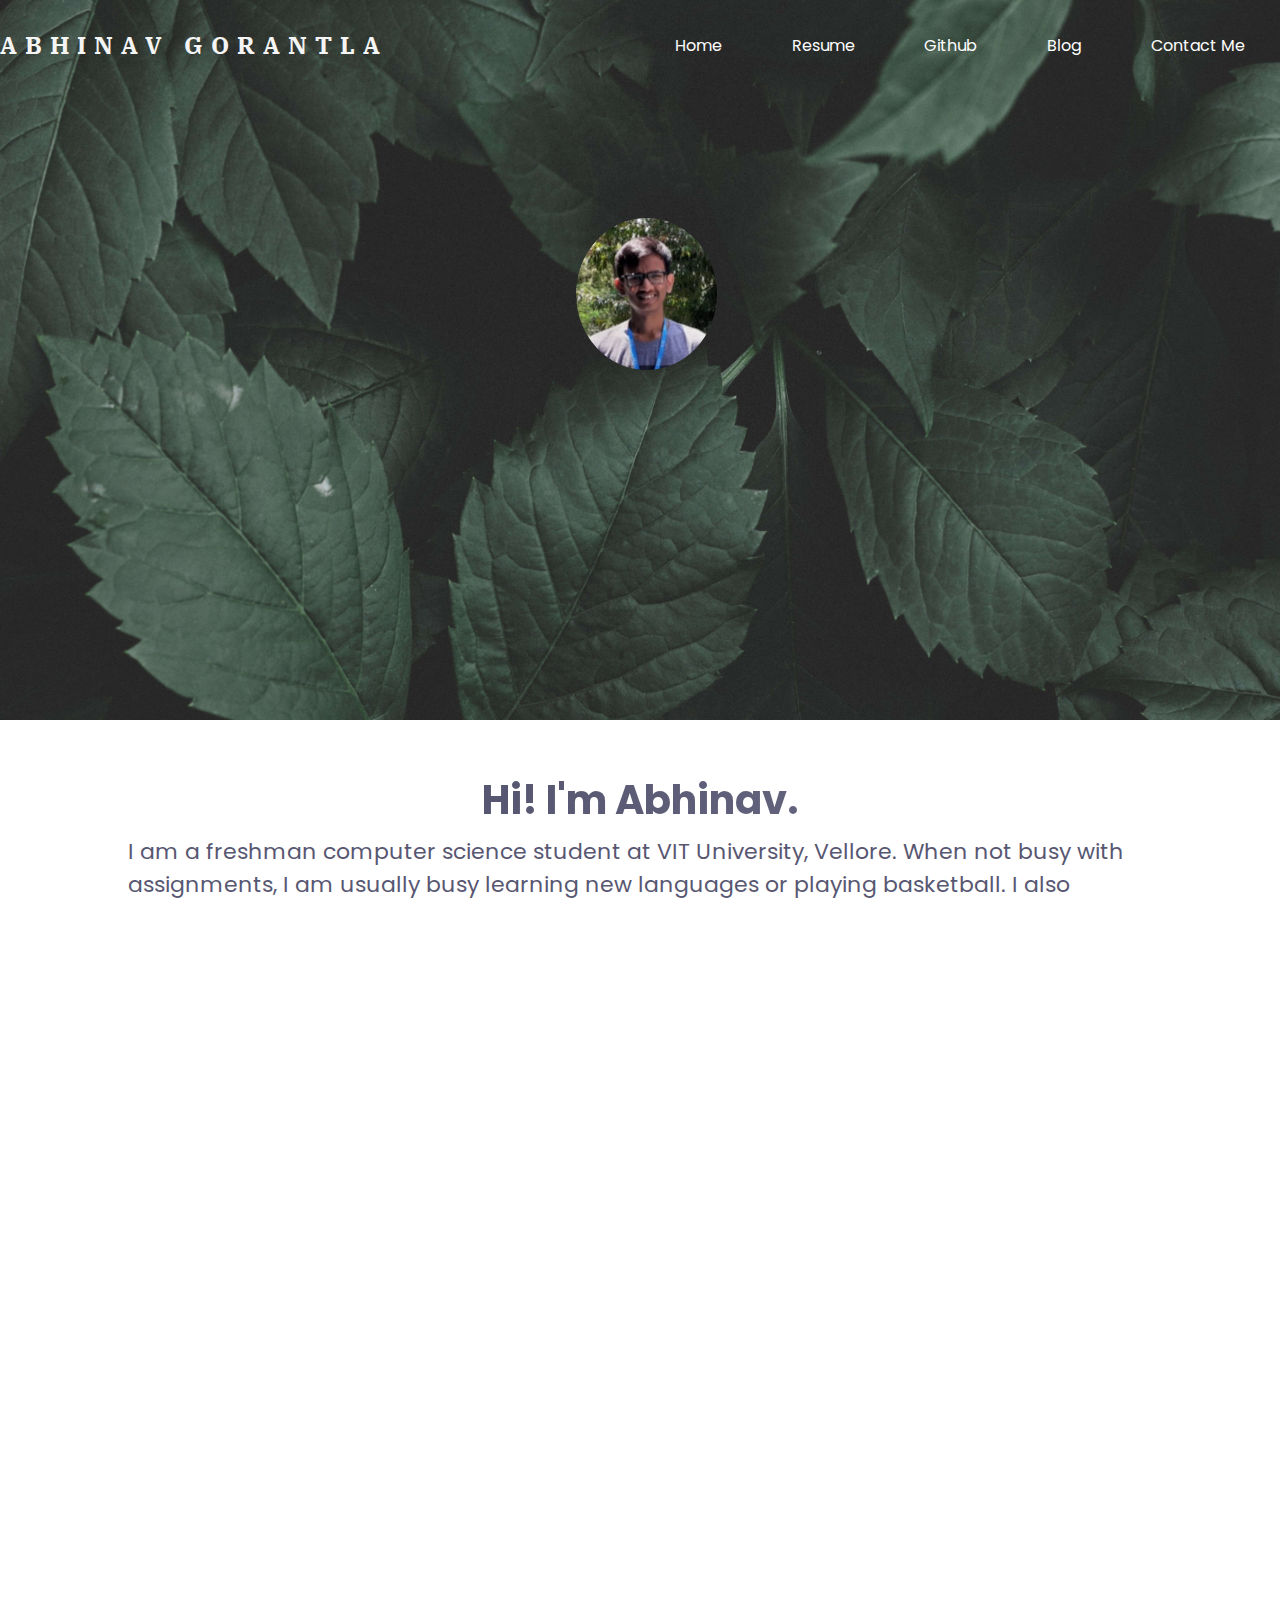
==== index.html @ 7e4f6cd2 "Replaced projects section with interactive cards." ====
<!DOCTYPE html>
<html lang="en">
<head>
    <meta charset="UTF-8">
    <meta name="viewport" content="width=device-width, initial-scale=1.0">
    <meta http-equiv="X-UA-Compatible" content="ie=edge">
    <link href="https://fonts.googleapis.com/css?family=IBM+Plex+Serif|Poppins&display=swap" rel="stylesheet">
    <link rel="stylesheet" href="https://use.fontawesome.com/releases/v5.6.3/css/all.css" integrity="sha384-UHRtZLI+pbxtHCWp1t77Bi1L4ZtiqrqD80Kn4Z8NTSRyMA2Fd33n5dQ8lWUE00s/" crossorigin="anonymous">
    <link rel = "stylesheet" href = "style/style.css">
    <link rel="icon" href="style/FaceLogo.jpg" type="image/icon type">

    <title>Abhinav Gorantla</title>
</head>
<body>
    <div class="parallax">
            <header>
                    <div class="logo-container">
                        <h2>ABHINAV GORANTLA</h2>
                    </div> 
                    <nav class = "nav-hamburger">
                        <div class="hamburger">
                          <div class="line"></div>
                          <div class="line"></div>
                          <div class="line"></div>
                        </div>
                        <ul class="nav-links-hamburger">
                            <li><a href = "index.html">Home</a></li>
                            <li><a href = "">Resume</a></li>
                            <li><a href = "https://github.com/AbhinavGor">Github</a></li>
                            <li><a href = "blog.html">Blog</a></li>
                            <li><a href = "contactus.html">Contact Me</a></li>
                        </ul>
                      </nav>
                </header>
                <div class="intro">
                        <div class="logo">
                            <img src = "style/FaceLogo.svg">
                        </div>
                </div>
    </div>

    <div class = "introduction">
        <br><br>
        <div class="intro-text">
                <h1>Hi! I'm Abhinav.</h1>
                <p>
                    I am a freshman computer science student at VIT University, Vellore. When not busy with assignments, I am usually busy learning new languages or playing basketball. I also ocassionally go on runs.
                <br><br><br>
                </p>
        </div>
    </div>
    <div class="parallaxmar">
        <div class="introductionc">
            <h1>My Projects</h1>
        </div>

        <p>
          <div class="row">
              <div class="column">
                <div class="card-index">
                  <img src="style/pig.png" alt="Jane" style="width:100%">
                  <div class="container">
                    <h2>The Pi Game</h2>
                    <p class="title">A Python-Flask Project</p>
                    <p>Memorize upto 10,000 decimal digits of Pi through a interactive game.</p>
                    <p><button class="button">Take me there!</button></p>
                  </div>
                </div>
              </div>
            
              <div class="columna">
                <div class="card-index">
                  <img src="style/pig.png" alt="Mike" style="width:100%">
                  <div class="container">
                    <h2>Rest API</h2>
                    <p class="title">RESTful API with Python-Flask</p>
                    <p>A mini project for a login-sign up API with dummy data.</p>
                    <p><a href = "https://abhinavgor.netlify.com/blog.html"><button class="button">Take me there!</button></a></p>
                  </div>
                </div>
              </div>
            
              <div class="column">
                <div class="card-index" data-aos = "fade-up">
                  <img src="style/pig.png" alt="John" style="width:100%">
                  <div class="container" data-aos = "fade-up">
                    <h2>SafePass.com</h2>
                    <p class="title">PHP</p>
                    <p>A random password generating website built using PHP backend.</p>
                    <p><a href = "http://safepasss.000webhostapp.com/index.php"><button class="button">Take me there!</button></a></p>
                  </div>
                </div>
              </div>
            </div>

            <div class="row">
              <div class="column">
                <div class="card-index">
                  <img src="style/pig.png" alt="Jane" style="width:100%">
                  <div class="container">
                    <h2>Web Scraper with Python</h2>
                    <p class="title">Python-Beautiful Soup</p>
                    <p>Get notified when your favourite items on amazon get on sale!</p>
                    <p><a href = "https://abhinavgor.netlify.com/blog.html"><button class="button">Take me there!</button></a></p>
                  </div>
                </div>
              </div>
            
              <div class="columna">
                <div class="card-index">
                  <img src="style/pig.png" alt="Mike" style="width:100%">
                  <div class="container">
                    <h2>Website Project</h2>
                    <p class="title">CSS-JS</p>
                    <p>A website which includes my personal blog on all the projects I made.</p>
                    <p><a href = "https://abhinavgor.netlify.com/index.html"><button class="button">Take me there!</button></a></p>
                  </div>
                </div>
              </div>
            
              <div class="column">
                <div class="card-index">
                  <img src="style/pig.png" alt="John" style="width:100%">
                  <div class="container">
                    <h2>Python File Sorter</h2>
                    <p class="title">Python</p>
                    <p>An efficient way to sort and rename all your files and folders in the downloads section in your PC.</p>
                    <p>example@example.com</p>
                    <p><a href = "https://abhinavgor.netlify.com/blog.html"><button class="button">Take me there!</button></a></p>
                  </div>
                </div>
              </div>
            </div>
      </p>
        
    </div>
    
    <div class="parallaxbottom">
        <footer> 
            <div class="icons">
                <a href = "https://www.facebook.com/abhinav.gorantla.22"><img src = "style/fb.svg"></a>&nbsp;
                <a href = "https://www.instagram.com/abh_nav.gorantla/"><img src = "style/instagram.svg"></a>&nbsp;
                <a href = "https://github.com/AbhinavGor"><img src = "style/github.svg"></a>&nbsp;
                <a href = "https://twitter.com/Abhinav_Gor"><img src = "style/twitter.svg"></a>&nbsp;
                <div class="copright">&copy Abhinav Gorantla</div>
            </div>           
        </footer>
    </div>
    <script src="style/app.js"></script>
</body>
</html>
---- style/style.css ----
* {
	margin: 0px;
	padding: 0px;
	box-sizing: border-box;
}

/* Three columns side by side */
.column {
  float: left;
  width: 25%;
  margin: 20px 10px 20px 20px;
  padding: 0 8px;
}
.card-index img{
  width: 100%;
}
/* Add some shadows to create a card effect */
.card-index {
  background: #f8f8f8;
  box-shadow: 0 4px 8px 0 rgba(0,0,0,0.2);
    width: 100%;
    margin-right: 100px;
    margin-left: 10px;
    transition: 0.3s;
    border-radius: 5px; 
    text-decoration: none !important;
}

.columna .card-index:hover{
  box-shadow: 0 8px 16px 0px rgba(1, 1, 1, 0.2);
    width : 108%;
    height: 108%;
}

.column .card-index:hover{
  box-shadow: 0 8px 16px 0px rgba(1, 1, 1, 0.2);
    width : 96%;
    height: 88%;
}

.row{
  display: flex;
  justify-content: center;
}

/* Some left and right padding inside the container */
.container {
  padding: 16px 16px;
}
.container h2{
  color: #555;
}

/* Clear floats */
.container::after, .row::after {
  content: "";
  clear: both;
  display: table;
}

.title {
  color: grey;
}

.button {
  border: none;
  outline: 0;
  font-size: 16px !important;
  display: inline-block;
  padding: 8px;
  color: white;
  background-color: #000;
  text-align: center;
  cursor: pointer;
  width: 100%;
}

.button:hover {
  background-color: #555;
}

body, html {
  overflow-x: hidden;
    height: 100%;
  }
body {
    font-family: 'Poppins', sans-serif !important;
    color: whitesmoke; 
    height: 100%;          
}


button {
	font-family: 'Poppins', sans-serif;
        text-spacing : 5px;
}

header {
	display: flex;
	width: 100%;
	height: 10vh;
    margin: auto;
    align-items: center;
    flex: 3;
}

footer {
    position: absolute;
    bottom: 0;
}
.copyright{
    float: right;
}
.logo-container,
.nav-links,
.junk {
	display: flex;
}

.logo-container {
    flex: 1;
    font-weight: 400;
    letter-spacing: 8px;
    font-family: 'IBM Plex Serif', serif !important;
    animation: flow 1.5s ease;
}
.logo {
    margin-left: 45%;
    margin-right: 45%;
    margin-top : 10%;
    animation: drop 1.5s ease;
}
nav {
	flex: 1;
}
  
.nav-hamburger {
    height: 10vh;
  }
  
  .nav-links-hamburger {
    display: flex;
    list-style: none;
    width: 100%;
    height: 100%;
    justify-content: space-around;
    align-items: center;
    margin-left: auto;
  }
  
  .nav-links-hamburger li a {
    color: white;
    text-decoration: none;
    font-size: 16px;
  }
  

  
  @media screen and (max-width: 768px) {
    .line {
      width: 30px;
      height: 3px;
      background: white;
      margin: 5px;
    }
    
    
    .nav-hamburger {
      position: relative;
    }
  
    .hamburger {
      position: absolute;
      cursor: pointer;
      right: 5%;
      top: 50%;
      transform: translate(-5%, -50%);
      z-index: 2;
    }
  
    .nav-links-hamburger {
      position: fixed;
      height: 100vh;
      width: 100%;
      right: 0.5px;
      color: black;
      flex-direction: column;
      clip-path: circle(100px at 110% -10%);
      -webkit-clip-path: circle(100px at 110% -25%);
      transition: all 1s ease-out;
      pointer-events: none;
      background: whitesmoke;

    }
    .nav-links-hamburger.open {
      clip-path: circle(1000px at 100% -20%);
      -webkit-clip-path: circle(1000px at 100% -25%);
      pointer-events: all;
    }
    .nav-links-hamburger li {
      opacity: 0;
      color: black;
    }
    .nav-links-hamburger li a {
      color: black;
        font-size: 25px;
    }
.nav-links-hamburger li:nth-child(0) {
      transition: all 0.5s ease 0s;
    }
    .nav-links-hamburger li:nth-child(1) {
      transition: all 0.5s ease 0.2s;
    }
    .nav-links-hamburger li:nth-child(2) {
      transition: all 0.5s ease 0.4s;
    }
    .nav-links-hamburger li:nth-child(3) {
      transition: all 0.5s ease 0.6s;
    }
.nav-links-hamburger li:nth-child(4) {
      transition: all 0.5s ease 0.8s;
    }
.nav-links-hamburger li:nth-child(5) {
      transition: all 0.5s ease 1.0s;
    }
    li.fade {
      opacity: 1;
    }

    .fin{
        margin-left: 10%;
    }
  }
.nav-links {
	justify-content: space-around;
	list-style: none;
}
.nav-link {
	color: whitesmoke;
	font-size: 18px;
    text-decoration: none;
    float: right;
}

.list-links{
    text-decoration: none;
    background: linear-gradient(to right, #7d7d81, black );
    -webkit-background-clip: text;
    -webkit-text-fill-color: transparent;
}
.form-area{
    display: flex;
    flex:3;
    width: 100%;
    min-height: 80vh;
}

.introduction{
    flex: 1;
    color: black;
    height: auto;
}

.intro-text h1{
    font-size: 40px;
    font-weight: 500px;
    margin-left: 10%;
    margin-right: 10%;
    background: linear-gradient(to right, #494964, #6f6f89);
    text-align : center;
    -webkit-background-clip: text;
    -webkit-text-fill-color: transparent;
}

.intro-text p{
    margin-top: 5px;
    margin-left: 10%;
    margin-right: 10%;
    font-size: 22px;
    color: #585772;
}
.intro-text ol{
    margin-top: 5px;
    margin-left: 20%;
    margin-right: 10%;
    font-size: 22px;
    color: #585772;
}
.parallax {
    /* The image used */
    background-image: url("back.jpg") !important;
    position: relative;
    /* Full height */
    height: 80%; 
  
    /* Create the parallax scrolling effect */
    background-attachment: fixed;
    background-position: center;
    background-repeat: no-repeat;
    background-size: cover;
  }
  .parallaxmar {
    color: slategrey !important;
    /* The image used */
    background-image: url("back.jpg") !important;
    position: relative;
    /* Full height */
    height: auto; 
  
    /* Create the parallax scrolling effect */
    background-attachment: fixed;
    background-position: center;
    background-repeat: no-repeat;
    background-size: cover;
  }
  .parallaxbottom {
    /* The image used */
    background-image: url("back.jpg") !important;
    position: relative;
    /* Full height */
    height: 35%; 
  
    /* Create the parallax scrolling effect */
    background-attachment: fixed;
    background-position: center;
    background-repeat: no-repeat;
    background-size: cover;
  }
form{
    margin-left: 30%;
    margin-right: 15%;
    font-family: 'Poppins', sans-serif;
}

.textarea {
    width: 70%;
    height: 150px;
    padding: 10px 10px 10px 10px;
    box-sizing: border-box;
    border-radius: 4px;
    background-color: #f8f8f8;
    resize: none;
  }
  input{
    font-family: 'Poppins', sans-serif;
    width: 50%;
    padding: 0 0 0 10px;
  }

  input[type=text]:focus {
    background-color: whitesmoke;
    color: black;
    font-size: 22px;
    font-family: 'Poppins', sans-serif;
  }

  input.in{
    width : 35%;
    height : 25px;
    font-size: 22px;
    border-radius: 4px;
}
input.in-email{
    width : 50%;
    height : 25px;
    font-size: 22px;
    border-radius: 4px;
}
input::placeholder {
    font-size: 12px;
  }


.button {
    display: inline-block;
    border-radius: 4px;
    background-color: lightgray;
    padding: 2px 10px 2px 10px;
    border: none;
    color: black;
    text-align: center;
    font-size: 28px;
    width: 70%;
    transition: all 0.5s;
    cursor: pointer;
    margin: 5px;
  }
  
  .button span {
    cursor: pointer;
    display: inline-block;
    position: relative;
    transition: 0.5s;
  }
  
  .button span:after {
    content: '\00bb';
    position: absolute;
    opacity: 0;
    top: 0;
    right: -20px;
    transition: 0.5s;
  }
  
  .button:hover span {
    padding-right: 25px;
  }
  
  .button:hover span:after {
    opacity: 1;
    right: 0;
  }
  .contact{
      margin-left: 30% !important;
  }

  .quotes{
    font-family: 'Playfair Display', serif;
    font-size: 24px;
    margin-left: 20%;
    margin-right: 20%;
    font-weight: 400;
    text-align: center;
  }
.quotes p{
  color: red;
}
  .card {
    box-shadow: 0 4px 8px 0 rgba(0,0,0,0.2);
    width: 64%;
    padding: 10px 20px 10px 20px;
    margin-right: 18%;
    margin-left: 18%;
    background: linear-gradient(to bottom, #B6EDB6,  #D4F4D4 );;
    transition: 0.3s;
    border-radius: 5px; 
    text-decoration: none !important;
  }
.card a{
  text-decoration: none;
}
  .card:hover {
    box-shadow: 0 8px 16px 0 rgba(0,0,0,0.2);
    width : 70%;
    margin-right: 15%;
    margin-left: 15%;
    height: 40%;
  }
  
  .card-head{
    align-content: center;
    text-align: center;
    text-emphasis: none;
  }
  .card-head-subs{
    text-emphasis: none;
    text-align: center;
    color: #7d7d81;
  }
  .card-head-subs a{
    text-decoration: none;
    color: #7d7d81 ;
  }
  .card-head-subs a:hover{
    color: black;
  }

  p img{
    display: block;
    align-content: center;
    box-shadow: 0 8px 16px 0 black;
    margin-left: auto;
    margin-right: auto;
    width: 50%;
    
  }

  .cards{
    display: flex;
    flex: 3;
    padding: 20px;
    align-items: flex-start;
    justify-content: space-evenly;
    
  }

  .cardb {
    position: relative;
    left: 250px;    
    transform: translate(0%, 0%);
    width: 300px;
    height: 500px;
    background-color: #fafafa;
    color: #212121;
    border-radius: 15px;
    overflow: hidden;
    cursor: pointer;
    box-shadow: 0px 1px 15px rgba(35, 35, 35, .8);
}

.cardb img {
    width: 100%;
}

.carda {
  position: relative;
  left: 21%;
  margin-top: 100px;    
  transform: translate(0%, 0%);
  width: 300px;
  height: 500px;
  background-color: #fafafa;
  color: #212121;
  border-radius: 15px;
  overflow: hidden;
  cursor: pointer;
  box-shadow: 0px 1px 15px rgba(35, 35, 35, .8);
}

.carda img {
  width: 100%;
}

.cardc {
  position: relative;
  left: 25%;    
  transform: translate(0%, 0%);
  width: 300px;
  height: 500px;
  background-color: #fafafa;
  color: #212121;
  border-radius: 15px;
  overflow: hidden;
  cursor: pointer;
  box-shadow: 0px 1px 15px rgba(35, 35, 35, .8);
}

.cardc img {
  width: 100%;
}

.cardd {
  position: relative;
  right: inherit;
  margin-top: 700px;    
  transform: translate(0%, 0%);
  width: 300px;
  height: 500px;
  background-color: #fafafa;
  color: #212121;
  border-radius: 15px;
  overflow: hidden;
  cursor: pointer;
  box-shadow: 0px 1px 15px rgba(35, 35, 35, .8);
}

.cardd img {
  width: 100%;
}

.carde {
position: relative;
margin-right: 400px;
margin-top: 700px;    
transform: translate(0%, 0%);
width: 300px;
height: 500px;
background-color: #fafafa;
color: #212121;
border-radius: 15px;
overflow: hidden;
cursor: pointer;
box-shadow: 0px 1px 15px rgba(35, 35, 35, .8);
}

.carde img {
width: 100%;
}

.cardf {
  position: relative;
  margin-top: 700px;    
  transform: translate(0%, 0%);
  width: 300px;
  height: 500px;
  background-color: #fafafa;
  color: #212121;
  border-radius: 15px;
  overflow: hidden;
  cursor: pointer;
  box-shadow: 0px 1px 15px rgba(35, 35, 35, .8);
  }
  
  .cardf img {
  width: 100%;
  }
  
.black {
    z-index: 2;
    background-image: "pig.png";
    position: absolute;
    top: 0;
    left: 0;
    right: 0;
    bottom: 0;
    padding: 15px;
    color: #fafafa;
    transition: opacity .4s ease-in-out;
    opacity: 0;
    font-family: 'Poppins', sans-serif !important;
}

.black img {
    width: 64px;
    height: 64px;
    border-radius: 100%;
    border: 2px solid #fafafa;
    float: left;
}

.black .text_info {
    float: left;
    margin-left: 15px;
    margin-top: 15px;
}

.text {
    position: absolute;
    bottom: 0;
    z-index: 3;
    padding: 15px 15px 0 15px;
    height: auto;
    background-color: #fafafa;
}

.desc {
    width: calc(100%);
    background-color: #fafafa;
    overflow: hidden;
    margin-bottom: -300px;
    opacity: 0;
    transition: all .4s ease-in-out;
    font-family: 'Poppins', sans-serif !important;
}

.desc h1 {
    margin-bottom: 15px;
}

.desc p {
    font-size: .9rem;
    line-height: 1.8rem;
    font-family: 'Poppins', sans-serif !important;
}

.info {
    height: calc(100% + 30px);
    width: calc(100% + 30px);
    background-color: #fafafa;
    text-align: center;
    display: flex;
    flex-direction: row;
    position: relative;
    left: 50%;
    padding: 15px 0;
    transform: translateX(-50%);

}

.introductionc{
  margin-top: 5vh;
  text-align: center;
}

.introductionc h1{
font-size: 40px;
font-weight: 500px;
margin-left: 10%;
margin-right: 10%;
background: linear-gradient(to right, #7D7D91, #FFFFFF);
text-align : center;
-webkit-background-clip: text;
-webkit-text-fill-color: transparent;
}

.info h1 {
  font-family: 'Poppins', sans-serif !important;
    font-weight: 300;
}

.info .col {
    width: 33%;
}

.info .col i {
    font-size: 1.8rem;
}
.column {
  float: left;
  width: 20%;
  margin: 20px 10px 20px 20px;
  padding: 0 8px;
}

.columna {
  float: left;
  width: 20%;
  margin: 20px 30px 20px 20px;
  margin-top: 100px;
  padding: 0 8px;
}

@media screen and (max-width: 768px){
    .button{
        font-size: 16px;
    }
    .logo-container h1
    {
        padding: 40px 5px 5px 5px;
    }
    .presentation{
        flex-direction: column;
    }
    .introduction{
        margin-top: 5vh;
        text-align: center;
    }

    .introductionc{
      margin-top: 5vh;
      
      text-align: center;
  }

  .introductionc h1{
    font-size: 40px;
    font-weight: 500px;
    margin-left: 10%;
    margin-right: 10%;
    background: linear-gradient(to right, #7D7D91, #FFFFFF);
    text-align : center;
    -webkit-background-clip: text;
    -webkit-text-fill-color: transparent;
  }
    .intro-text h1{
        font-size: 30px;

    }
    .intro-text p{
        font-size: 14px;
        margin-left: 10% !important;
    }
    .intro-text li{
        font-size: 14px !important;
    }
    .logo{
        margin-right: auto;
        margin-left: 40%;
    }
}


@keyframes drop{
  0%{
      opacity: 0;
      transform: translateY(-80px);
  }

  100%{
      opacity: 1;
      transform: translateY(0px);
  }
}

@keyframes flow{
  0%{
      opacity: 0;
      transform: translateX(-1000px);
  }

  100%{
      opacity: 1;
      transform: translateX(0px);
  }
}
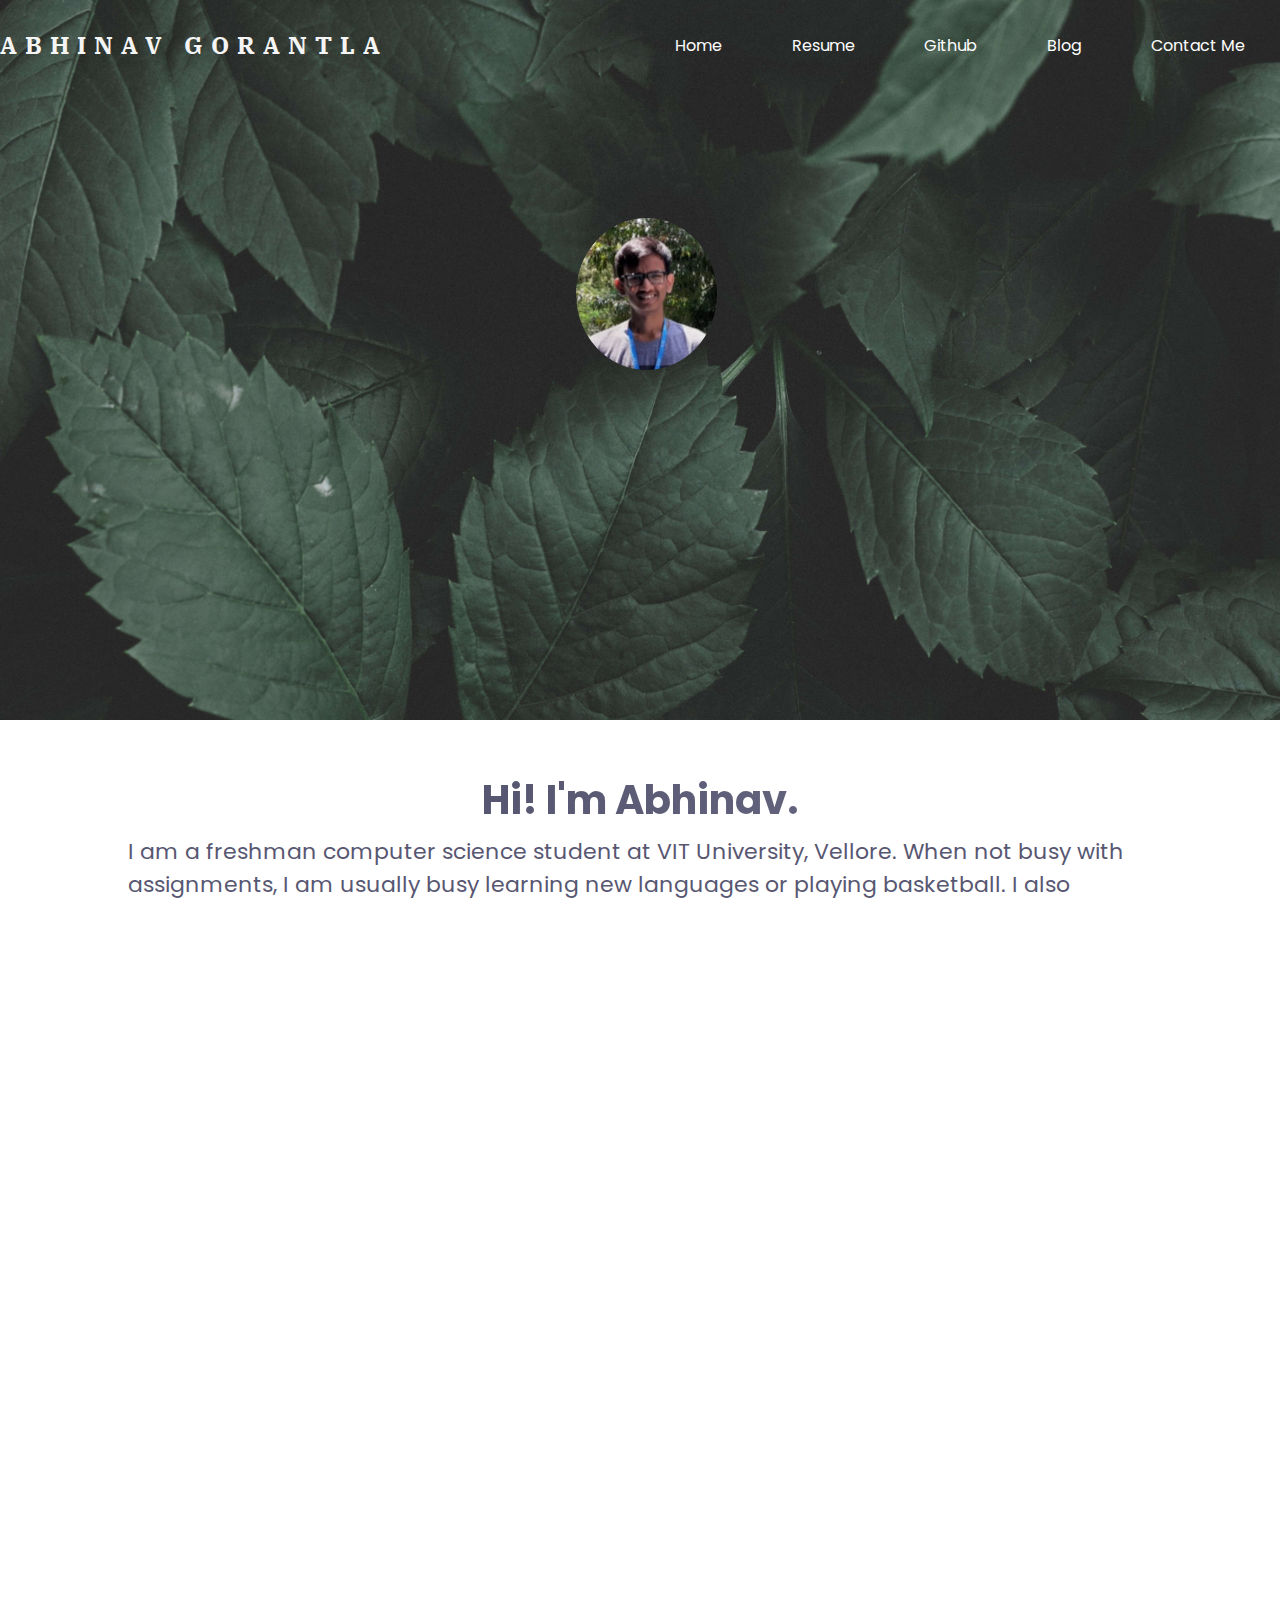
==== commit 7a891f6a: "Update index.html" ====
--- a/index.html
+++ b/index.html
@@ -125,7 +125,6 @@
                     <h2>Python File Sorter</h2>
                     <p class="title">Python</p>
                     <p>An efficient way to sort and rename all your files and folders in the downloads section in your PC.</p>
-                    <p>example@example.com</p>
                     <p><a href = "https://abhinavgor.netlify.com/blog.html"><button class="button">Take me there!</button></a></p>
                   </div>
                 </div>
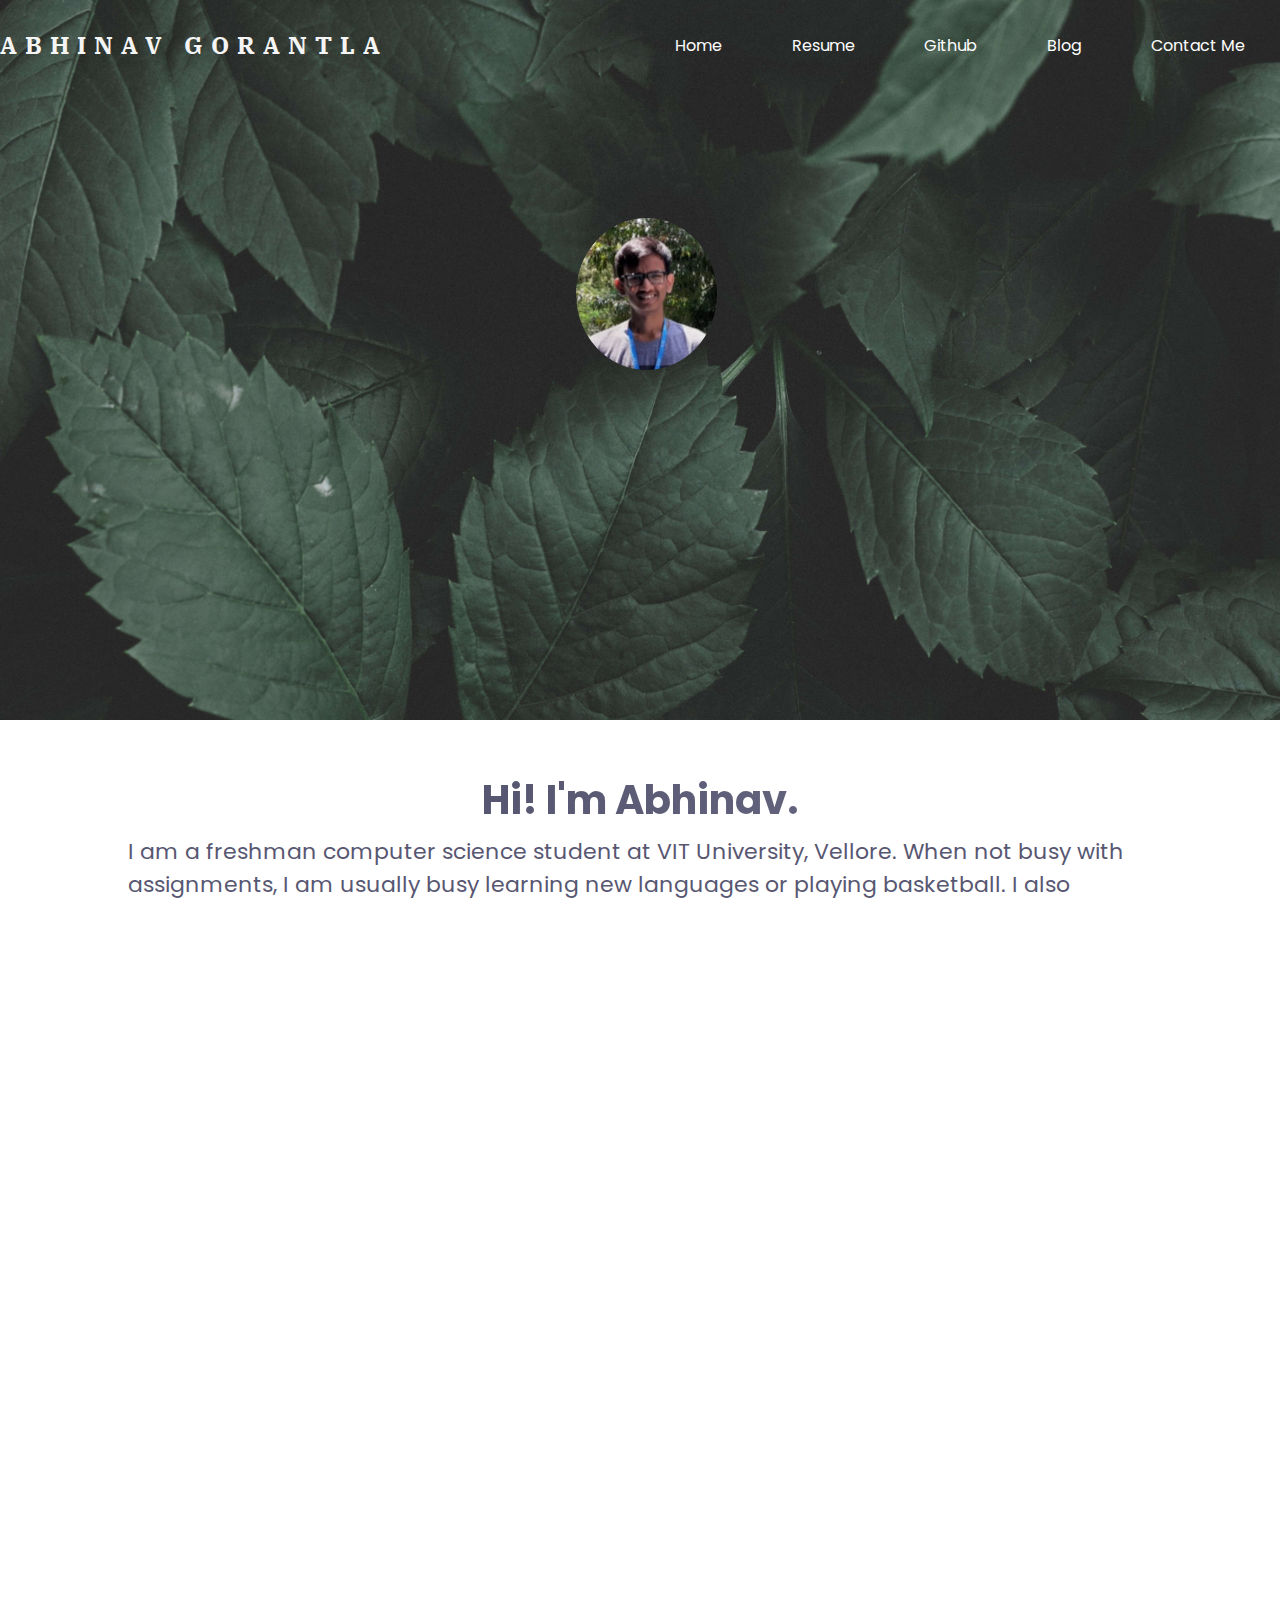
==== commit f9666494: "Made the cards section mobile friendly." ====
--- a/index.html
+++ b/index.html
@@ -51,10 +51,12 @@
     </div>
     <div class="parallaxmar">
         <div class="introductionc">
+            <br><br><br>
             <h1>My Projects</h1>
         </div>
 
-        <p>
+        <div>
+        <div class="comp">
           <div class="row">
               <div class="column">
                 <div class="card-index">
@@ -130,6 +132,107 @@
                 </div>
               </div>
             </div>
+          </div>
+
+
+          <div class="mobile">
+            <br><br><br><br>
+            <div class="row">
+              <div class="column">
+                <div class="card-index">
+                  <img src="style/pig.png" alt="Jane" style="width:100%">
+                  <div class="container">
+                    <h2>The Pi Game</h2>
+                    <p class="title">A Python-Flask Project</p>
+                    <p>Memorize upto 10,000 decimal digits of Pi through a interactive game.</p>
+                    <p><button class="button">Take me there!</button></p>
+                  </div>
+                </div>
+              </div>
+            </div>
+
+            <br><br><br><br>
+            
+            <div class="row">
+              <div class="columna">
+                <div class="card-index">
+                  <img src="style/pig.png" alt="Mike" style="width:100%">
+                  <div class="container">
+                    <h2>Rest API</h2>
+                    <p class="title">RESTful API with Python-Flask</p>
+                    <p>A mini project for a login-sign up API with dummy data.</p>
+                    <p><a href = "https://abhinavgor.netlify.com/blog.html"><button class="button">Take me there!</button></a></p>
+                  </div>
+                </div>
+              </div>
+            </div>
+
+            <br><br><br><br>
+
+            <div class="row">
+              <div class="column">
+                <div class="card-index" data-aos = "fade-up">
+                  <img src="style/pig.png" alt="John" style="width:100%">
+                  <div class="container" data-aos = "fade-up">
+                    <h2>SafePass.com</h2>
+                    <p class="title">PHP</p>
+                    <p>A random password generating website built using PHP backend.</p>
+                    <p><a href = "http://safepasss.000webhostapp.com/index.php"><button class="button">Take me there!</button></a></p>
+                  </div>
+                </div>
+              </div>
+            </div>
+
+            <br><br><br><br>
+
+            <div class="row">
+              <div class="column">
+                <div class="card-index">
+                  <img src="style/pig.png" alt="Jane" style="width:100%">
+                  <div class="container">
+                    <h2>Web Scraper with Python</h2>
+                    <p class="title">Python-Beautiful Soup</p>
+                    <p>Get notified when your favourite items on amazon get on sale!</p>
+                    <p><a href = "https://abhinavgor.netlify.com/blog.html"><button class="button">Take me there!</button></a></p>
+                  </div>
+                </div>
+              </div>
+            </div>
+ 
+            <br><br><br><br>
+
+            <div class="row">
+              <div class="columna">
+                <div class="card-index">
+                  <img src="style/pig.png" alt="Mike" style="width:100%">
+                  <div class="container">
+                    <h2>Website Project</h2>
+                    <p class="title">CSS-JS</p>
+                    <p>A website which includes my personal blog on all the projects I made.</p>
+                    <p><a href = "https://abhinavgor.netlify.com/index.html"><button class="button">Take me there!</button></a></p>
+                  </div>
+                </div>
+              </div>
+            </div>
+
+            <br><br><br><br>
+            
+            <div class="row">
+              <div class="column">
+                <div class="card-index">
+                  <img src="style/pig.png" alt="John" style="width:100%">
+                  <div class="container">
+                    <h2>Python File Sorter</h2>
+                    <p class="title">Python</p>
+                    <p>An efficient way to sort and rename all your files and folders in the downloads section in your PC.</p>
+                    <p><a href = "https://abhinavgor.netlify.com/blog.html"><button class="button">Take me there!</button></a></p>
+                  </div>
+                </div>
+              </div>
+            </div>
+
+            <br><br><br><br><br><br><br><br><br><br>
+          </div>
       </p>
         
     </div>
--- a/style/style.css
+++ b/style/style.css
@@ -77,7 +77,7 @@
 }
 
 .button:hover {
-  background-color: #555;
+  background-color: rgb(187, 186, 186);
 }
 
 body, html {
@@ -155,9 +155,30 @@
     font-size: 16px;
   }
   
+  .mobile{
+    display: none;
+  }
 
   
   @media screen and (max-width: 768px) {
+    .mobile{
+      display: inline;
+    }
+    .comp{
+      display: none;
+    }
+
+    .columna .card-index:hover{
+      box-shadow: 0 8px 16px 0px rgba(1, 1, 1, 0.2);
+        width : 100%;
+        height: 100%;
+    }
+    
+    .column .card-index:hover{
+      box-shadow: 0 8px 16px 0px rgba(1, 1, 1, 0.2);
+        width : 100%;
+        height: 100%;
+    }
     .line {
       width: 30px;
       height: 3px;
@@ -712,6 +733,36 @@
 }
 
 @media screen and (max-width: 768px){
+
+
+  
+  .column {
+    float: left;
+    width: 50%;
+    font-size: 12px !important;
+    margin: 4px 0px 4px 0px;
+    padding: 0 8px;
+    font-size: 18px;
+  }
+.column h2{
+  font-size: 14px !important;
+}
+
+.columna h2{
+  font-size: 14px !important;
+}
+
+.button{
+  font-size: 10px !important;
+}
+  .columna {
+    float: left;
+    font-size: 12px !important;
+    width: 50%;
+    margin: 4px 0px 4px 0px;
+    margin-top: 100px;
+    padding: 0 8px;
+  }
     .button{
         font-size: 16px;
     }
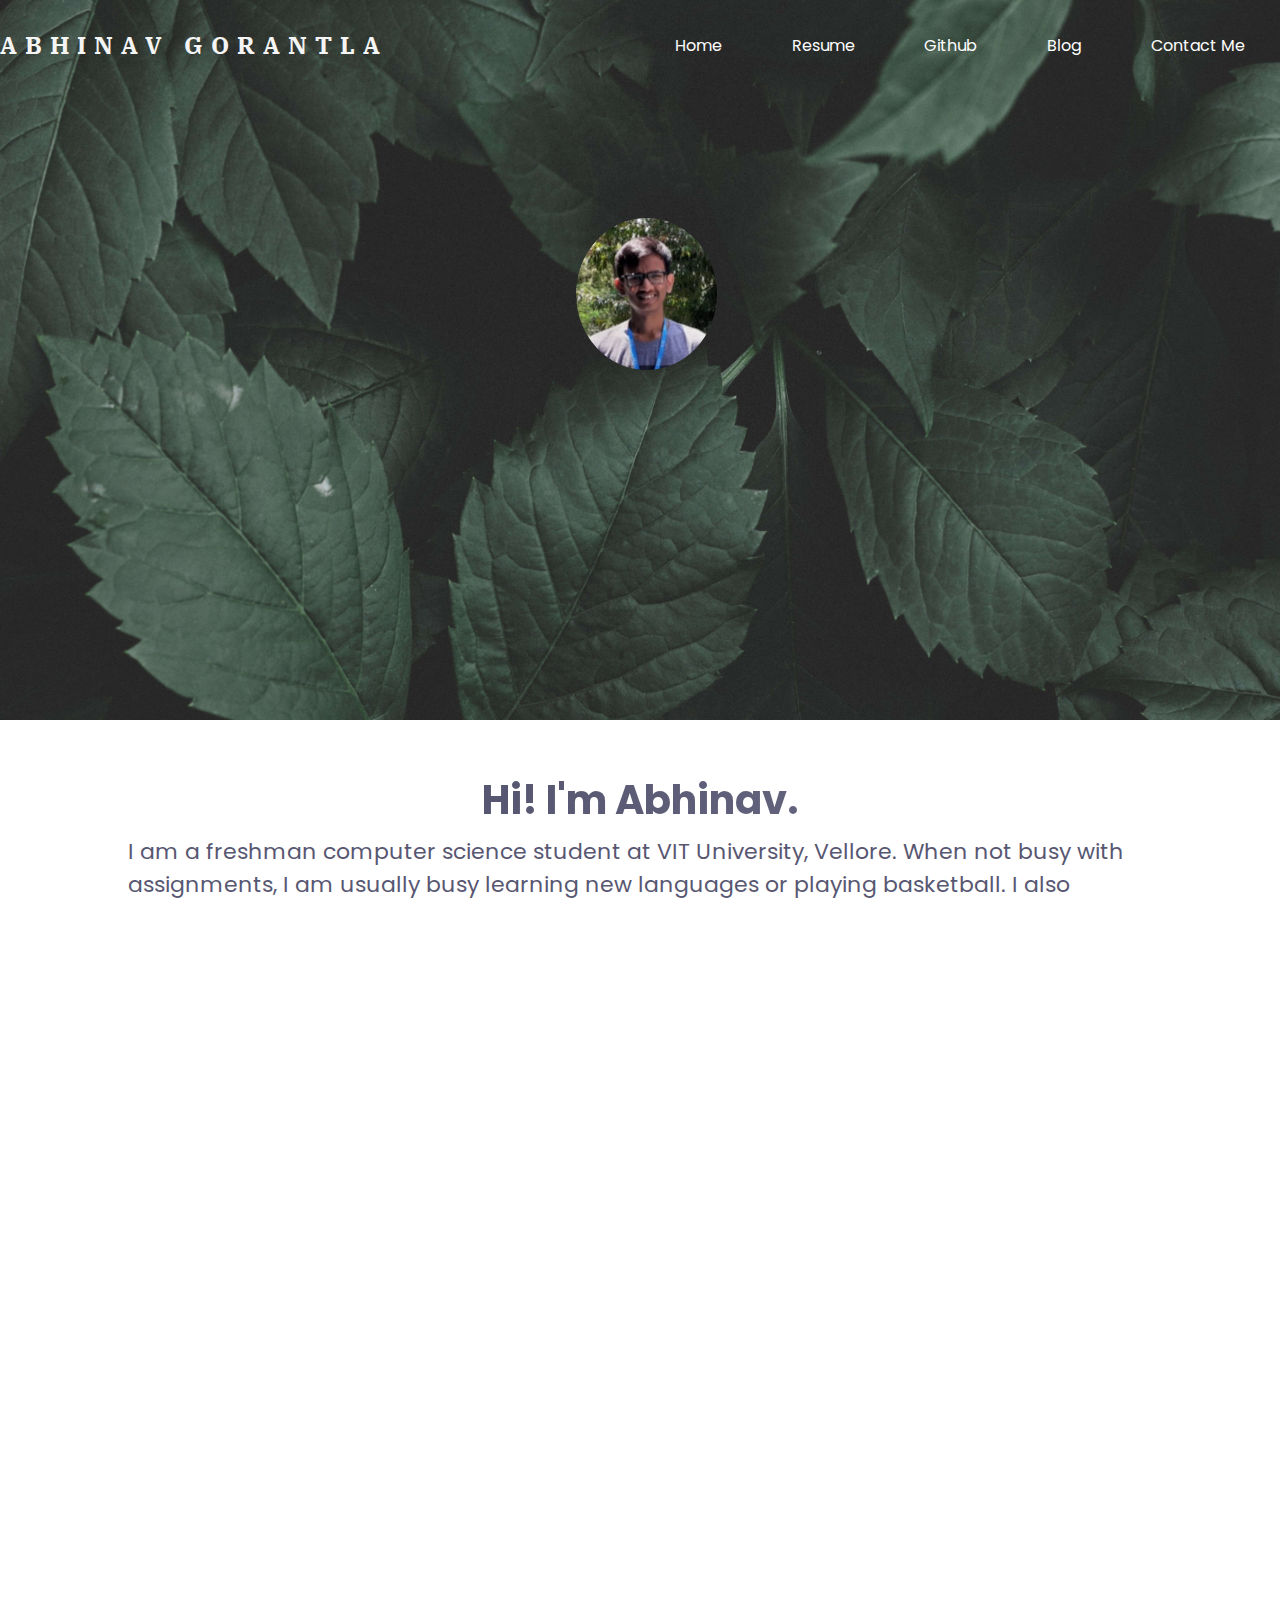
==== commit e6c45606: "Added pictures for the cards." ====
--- a/index.html
+++ b/index.html
@@ -72,7 +72,7 @@
             
               <div class="columna">
                 <div class="card-index">
-                  <img src="style/pig.png" alt="Mike" style="width:100%">
+                  <img src="style/rest.jpg" alt="Mike" style="width:100%">
                   <div class="container">
                     <h2>Rest API</h2>
                     <p class="title">RESTful API with Python-Flask</p>
@@ -84,7 +84,7 @@
             
               <div class="column">
                 <div class="card-index" data-aos = "fade-up">
-                  <img src="style/pig.png" alt="John" style="width:100%">
+                  <img src="style/safe.jpg" alt="John" style="width:100%">
                   <div class="container" data-aos = "fade-up">
                     <h2>SafePass.com</h2>
                     <p class="title">PHP</p>
@@ -98,7 +98,7 @@
             <div class="row">
               <div class="column">
                 <div class="card-index">
-                  <img src="style/pig.png" alt="Jane" style="width:100%">
+                  <img src="style/scrape.jpg" alt="Jane" style="width:100%">
                   <div class="container">
                     <h2>Web Scraper with Python</h2>
                     <p class="title">Python-Beautiful Soup</p>
@@ -110,7 +110,7 @@
             
               <div class="columna">
                 <div class="card-index">
-                  <img src="style/pig.png" alt="Mike" style="width:100%">
+                  <img src="style/wd.png" alt="Mike" style="width:100%">
                   <div class="container">
                     <h2>Website Project</h2>
                     <p class="title">CSS-JS</p>
@@ -122,7 +122,7 @@
             
               <div class="column">
                 <div class="card-index">
-                  <img src="style/pig.png" alt="John" style="width:100%">
+                  <img src="style/sp.jpg" alt="John" style="width:100%">
                   <div class="container">
                     <h2>Python File Sorter</h2>
                     <p class="title">Python</p>
@@ -156,7 +156,7 @@
             <div class="row">
               <div class="columna">
                 <div class="card-index">
-                  <img src="style/pig.png" alt="Mike" style="width:100%">
+                  <img src="style/rest.jpg" alt="Mike" style="width:100%">
                   <div class="container">
                     <h2>Rest API</h2>
                     <p class="title">RESTful API with Python-Flask</p>
@@ -172,7 +172,7 @@
             <div class="row">
               <div class="column">
                 <div class="card-index" data-aos = "fade-up">
-                  <img src="style/pig.png" alt="John" style="width:100%">
+                  <img src="style/safe.jpg" alt="John" style="width:100%">
                   <div class="container" data-aos = "fade-up">
                     <h2>SafePass.com</h2>
                     <p class="title">PHP</p>
@@ -188,7 +188,7 @@
             <div class="row">
               <div class="column">
                 <div class="card-index">
-                  <img src="style/pig.png" alt="Jane" style="width:100%">
+                  <img src="style/scrape.jpg" alt="Jane" style="width:100%">
                   <div class="container">
                     <h2>Web Scraper with Python</h2>
                     <p class="title">Python-Beautiful Soup</p>
@@ -204,7 +204,7 @@
             <div class="row">
               <div class="columna">
                 <div class="card-index">
-                  <img src="style/pig.png" alt="Mike" style="width:100%">
+                  <img src="style/wd.png" alt="Mike" style="width:100%">
                   <div class="container">
                     <h2>Website Project</h2>
                     <p class="title">CSS-JS</p>
@@ -220,7 +220,7 @@
             <div class="row">
               <div class="column">
                 <div class="card-index">
-                  <img src="style/pig.png" alt="John" style="width:100%">
+                  <img src="style/sp.jpg" alt="John" style="width:100%">
                   <div class="container">
                     <h2>Python File Sorter</h2>
                     <p class="title">Python</p>
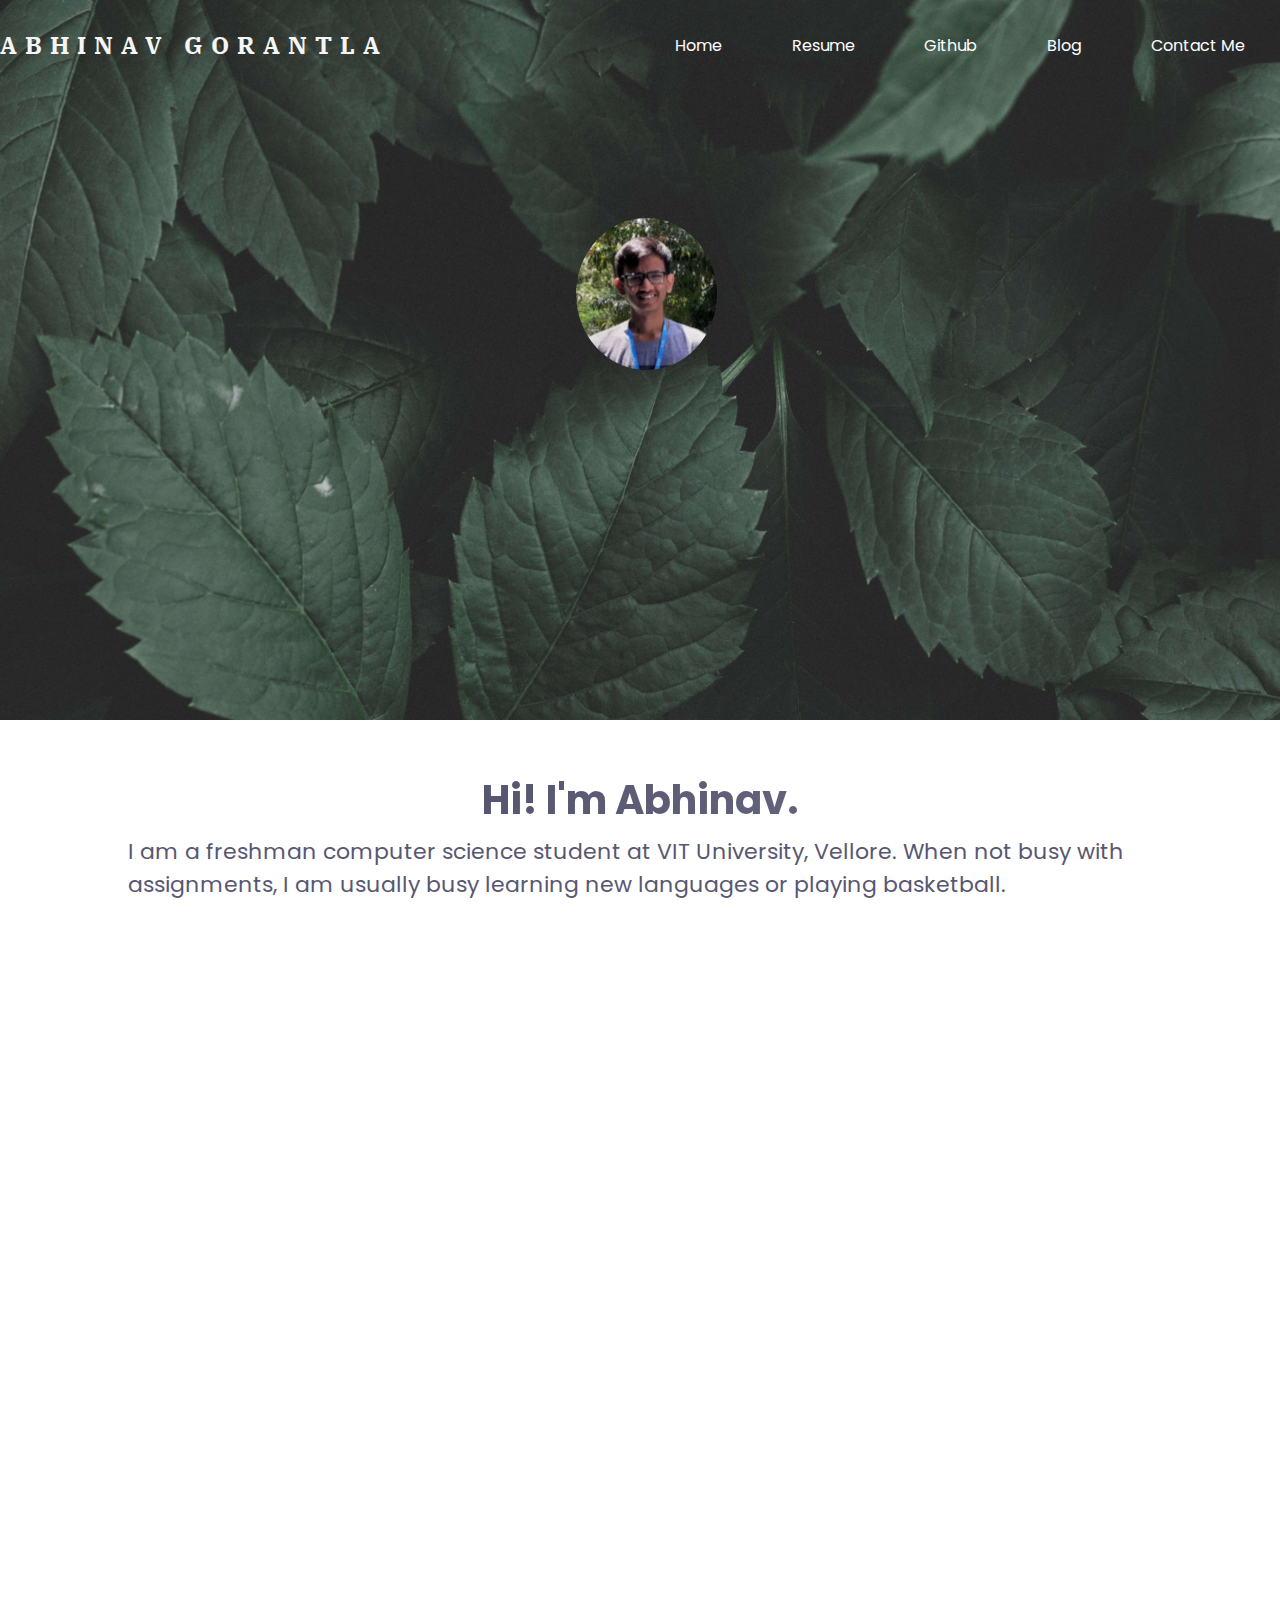
==== commit 78ed7ce4: "Update index.html" ====
--- a/index.html
+++ b/index.html
@@ -44,7 +44,7 @@
         <div class="intro-text">
                 <h1>Hi! I'm Abhinav.</h1>
                 <p>
-                    I am a freshman computer science student at VIT University, Vellore. When not busy with assignments, I am usually busy learning new languages or playing basketball. I also ocassionally go on runs.
+                    I am a freshman computer science student at VIT University, Vellore. When not busy with assignments, I am usually busy learning new languages or playing basketball.
                 <br><br><br>
                 </p>
         </div>
@@ -250,4 +250,4 @@
     </div>
     <script src="style/app.js"></script>
 </body>
-</html>+</html>
